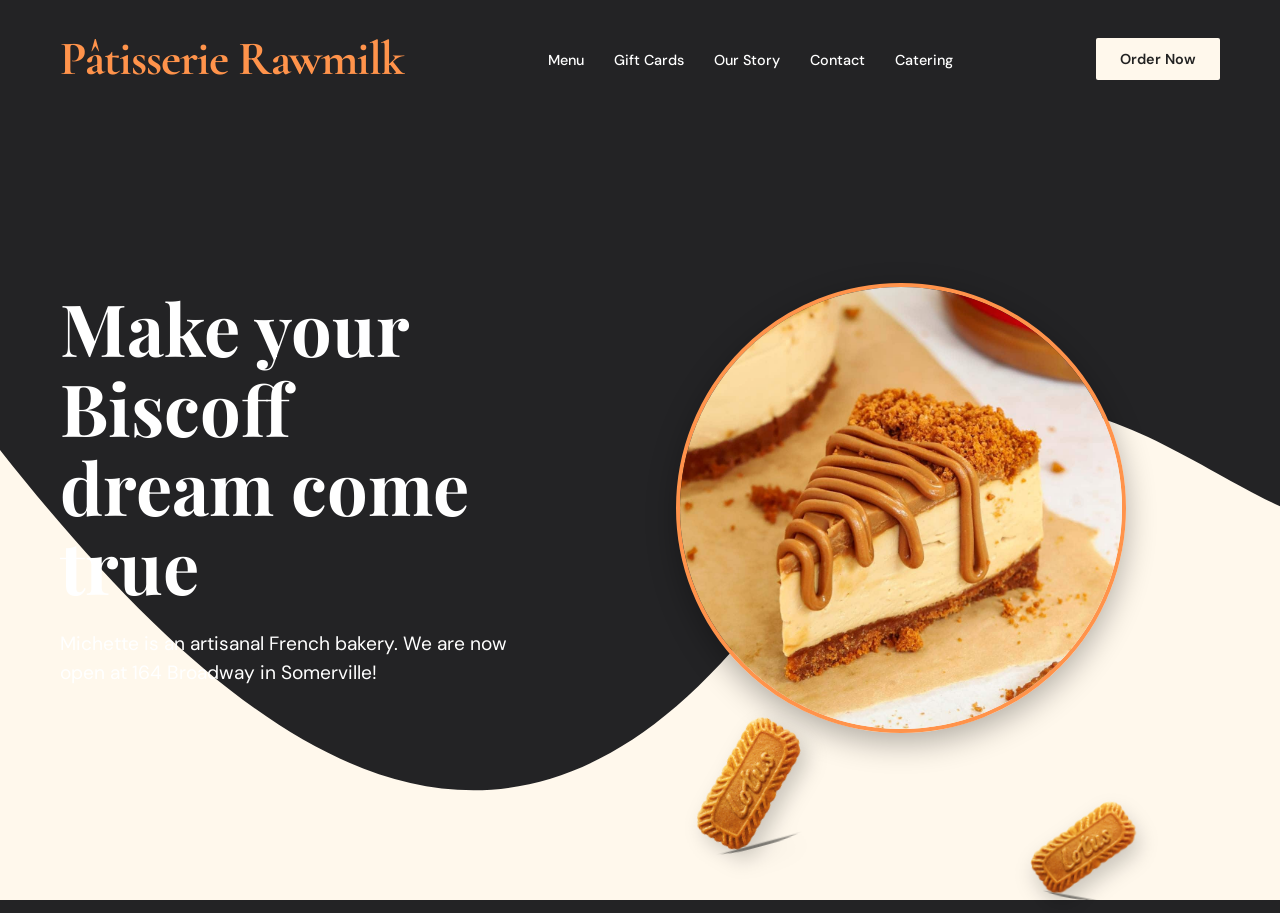
==== index.html @ e48627ea "initial commit" ====
<!DOCTYPE html>
<html lang="de">
<head>
    <meta charset="UTF-8">
    <meta name="viewport" content="width=device-width, initial-scale=1.0">
    <title>Michette Artisanal Bakery</title>
    <link rel="stylesheet" href="style.css">
    <!-- Google Fonts einbinden -->
    <link rel="preconnect" href="https://fonts.googleapis.com">
    <link rel="preconnect" href="https://fonts.gstatic.com" crossorigin>
    <link href="https://fonts.googleapis.com/css2?family=Cormorant+Garamond:wght@600;700&family=DM+Sans:wght@400;500&family=Playfair+Display:wght@700&display=swap" rel="stylesheet">
</head>
<body>

    <!-- Hintergrund-Welle (SVG) -->
    <div class="background-curve">
        <svg viewBox="0 0 1440 800" xmlns="http://www.w3.org/2000/svg" preserveAspectRatio="none">
            <path d="M0,800 L0,400 C300,700 600,850 900,500 C1100,250 1300,400 1440,450 L1440,800 Z" fill="#FFF8EC"/>
        </svg>
    </div>

    <!-- Navigation -->
    <header>
        <div class="logo">Pâtisserie Rawmilk</div>
        <nav>
            <ul>
                <li><a href="#">Menu</a></li>
                <li><a href="#">Gift Cards</a></li>
                <li><a href="#">Our Story</a></li>
                <li><a href="#">Contact</a></li>
                <li><a href="#">Catering</a></li>
            </ul>
        </nav>
        <a href="#" class="btn-nav">Order Now</a>
    </header>

    <!-- Hero Section -->
    <main class="hero">
        
        <!-- Linker Inhalt (Text) -->
        <div class="hero-content">
            <h1>Make your Biscoff <br>dream come true</h1>
            <p>Michette is an artisanal French bakery. We are now open at 164 Broadway in Somerville!</p>
        </div>

        <!-- Rechter Inhalt (Bilder) -->
        <div class="hero-visuals">

            <!-- Der Hauptkreis mit dem Kuchen -->
            <div class="circle-container">
                <img src="bild1.jpeg" alt="Cheesecake" class="main-cake">
            </div>

            <!-- Schwebende Croissants (Platzhalter) -->
            <!-- Hinweis: Hier solltest du transparente PNGs verwenden -->
            <img src="bild2.png" class="croissant croissant-left" alt="Croissant">
            <img src="bild2.png" class="croissant croissant-right" alt="Croissant">
        </div>

    </main>

</body>
</html>
---- style.css ----
/* --- Globale Einstellungen --- */
:root {
    --bg-dark: #232325;     /* Der dunkle Hintergrund */
    --bg-light: #FFF8EC;    /* Der beige Hintergrund unten */
    --accent: #ff934b;      /* Das Orange für Logo und Linien */
    --text-white: #ffffff;
    --text-dark: #222222;
}

* {
    margin: 0;
    padding: 0;
    box-sizing: border-box;
}

body {
    font-family: 'DM Sans', sans-serif; /* Für Nav und Fließtext */
    background-color: var(--bg-dark);
    color: var(--text-white);
    overflow-x: hidden; /* Verhindert horizontales Scrollen */
    height: 100vh;
    position: relative;
}

/* --- Hintergrund Welle --- */
.background-curve {
    position: absolute;
    bottom: 0;
    left: 0;
    width: 100%;
    height: 100%;
    z-index: -1;
    pointer-events: none;
}

.background-curve svg {
    width: 100%;
    height: 100%;
    /* Das SVG füllt den Screen, der Pfad definiert die beige Fläche unten */
}

/* --- Header & Navigation --- */
header {
    display: flex;
    justify-content: space-between;
    align-items: center;
    padding: 30px 60px;
    width: 100%;
    position: relative;
    z-index: 10;
}

.logo {
    font-family: 'Cormorant Garamond', serif; /* Die "ähnliche" Schrift */
    font-weight: 700;
    font-size: 3rem;
    color: var(--accent);
    letter-spacing: -1px;
}

nav ul {
    display: flex;
    list-style: none;
    gap: 30px;
}

nav a {
    text-decoration: none;
    color: var(--text-white);
    font-size: 0.9rem;
    font-weight: 500;
    text-transform: capitalize;
}

.btn-nav {
    background-color: var(--bg-light);
    color: var(--text-dark);
    padding: 12px 24px;
    text-decoration: none;
    font-weight: 600;
    border-radius: 2px;
    font-size: 0.9rem;
    transition: transform 0.2s;
}

.btn-nav:hover {
    transform: scale(1.05);
}

/* --- Hero Section --- */
.hero {
    display: flex;
    justify-content: space-between;
    align-items: center;
    padding: 0 60px;
    height: calc(100vh - 120px); /* Höhe minus Header */
    position: relative;
}

/* Linker Textbereich */
.hero-content {
    width: 45%;
    z-index: 5;
}

.hero-content h1 {
    font-family: 'Playfair Display', serif; /* Kontrastreiche Serif für Headline */
    font-size: 4.5rem;
    line-height: 1.1;
    margin-bottom: 25px;
}

.hero-content p {
    font-size: 1.2rem;
    line-height: 1.5;
    margin-bottom: 40px;
    max-width: 450px;
    font-weight: 400;
}

.btn-hero {
    display: inline-block;
    padding: 15px 30px;

    color: black;
    text-decoration: none;
    font-size: 0.85rem;
    letter-spacing: 1px;
    text-transform: uppercase;
    transition: background 0.3s;
}

.btn-hero:hover {
    background-color: var(--accent);
    color: var(--text-dark);
}

/* Rechter Bildbereich */
.hero-visuals {
    width: 55%;
    height: 100%;
    position: relative;
    display: flex;
    justify-content: center;
    align-items: center;
}

/* Der große Kreis mit Kuchen */
.circle-container {
    width: 450px;
    height: 450px;
    border-radius: 50%;
    overflow: hidden;
    border: 4px solid var(--accent); /* Der orange Rand */
    position: relative;
    z-index: 2;
    /* Schatten für Tiefe */
    box-shadow: 0 10px 30px rgba(0,0,0,0.3);
}

.main-cake {
    width: 100%;
    height: 100%;
    object-fit: cover;
}

/* Deko-Elemente (Blumen oben rechts) */
.flower-bg {
    position: absolute;
    top: -50px;
    right: -50px;
    width: 300px;
    opacity: 0.6;
    filter: blur(2px);
    z-index: 0;
    /* In echtem Projekt: mix-blend-mode nutzen oder PNG */
    mask-image: linear-gradient(to bottom, black, transparent); 
}

/* Schwebende Croissants */
/* HINWEIS: Hier brauchst du PNGs mit transparentem Hintergrund */
.croissant {
    position: absolute;
    width: 220px;
    z-index: 3;
    filter: drop-shadow(5px 10px 10px rgba(0,0,0,0.2));
}

.croissant-left {
    bottom: 50px;
    left: 50px;
    transform: rotate(-15deg);
    /* Um das Bild rund zu machen falls kein PNG vorhanden: */
    border-radius: 40% 60% 50% 50%; 
}

.croissant-right {
    bottom: 0px;
    right: 50px;
    transform: rotate(10deg);
    width: 180px;
    /* Um das Bild rund zu machen falls kein PNG vorhanden: */
    border-radius: 50%; 
}

/* Responsive Anpassung (Optional für Mobile) */
@media (max-width: 1024px) {
    .hero {
        flex-direction: column;
        justify-content: center;
        text-align: center;
    }
    
    .hero-content {
        width: 100%;
        margin-bottom: 50px;
    }

    .hero-content p {
        margin: 0 auto 30px auto;
    }

    .background-curve svg {
        transform: scaleY(0.5);
        transform-origin: bottom;
    }
}
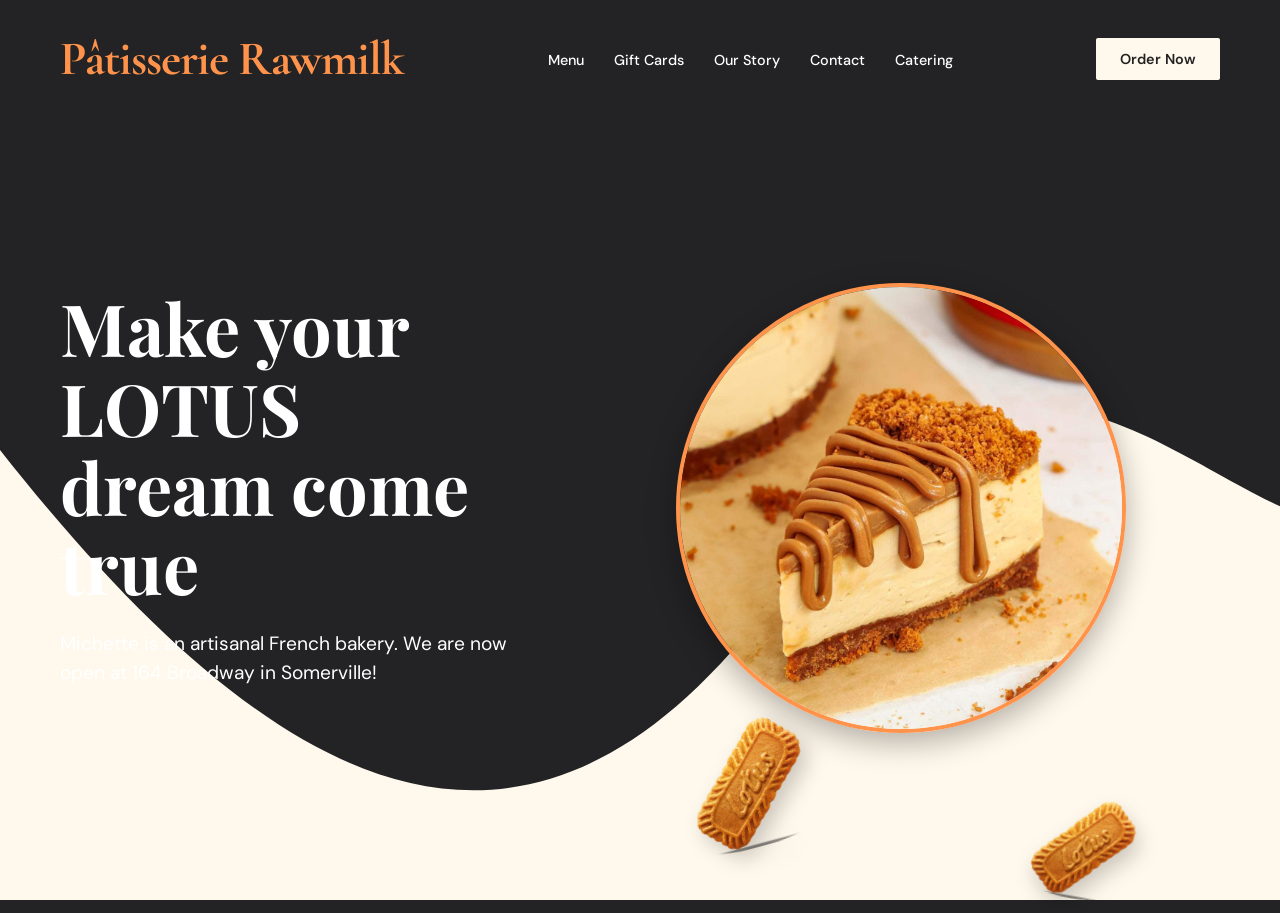
==== commit b8d1ceca: "test clean2" ====
--- a/index.html
+++ b/index.html
@@ -39,7 +39,7 @@
         
         <!-- Linker Inhalt (Text) -->
         <div class="hero-content">
-            <h1>Make your Biscoff <br>dream come true</h1>
+            <h1>Make your LOTUS <br>dream come true</h1>
             <p>Michette is an artisanal French bakery. We are now open at 164 Broadway in Somerville!</p>
         </div>
 
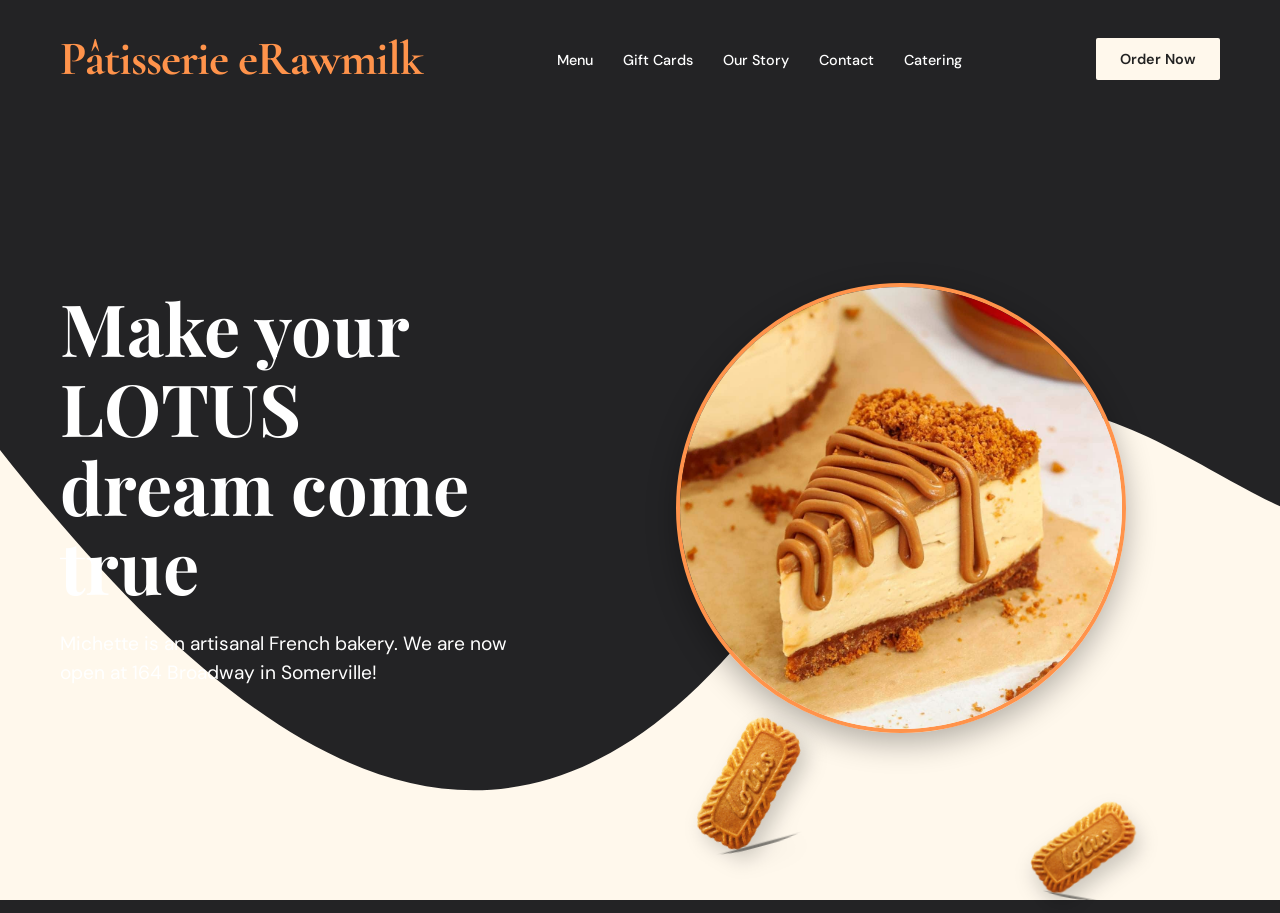
==== commit 3abbb88f: "test" ====
--- a/index.html
+++ b/index.html
@@ -21,7 +21,7 @@
 
     <!-- Navigation -->
     <header>
-        <div class="logo">Pâtisserie Rawmilk</div>
+        <div class="logo">Pâtisserie eRawmilk</div>
         <nav>
             <ul>
                 <li><a href="#">Menu</a></li>
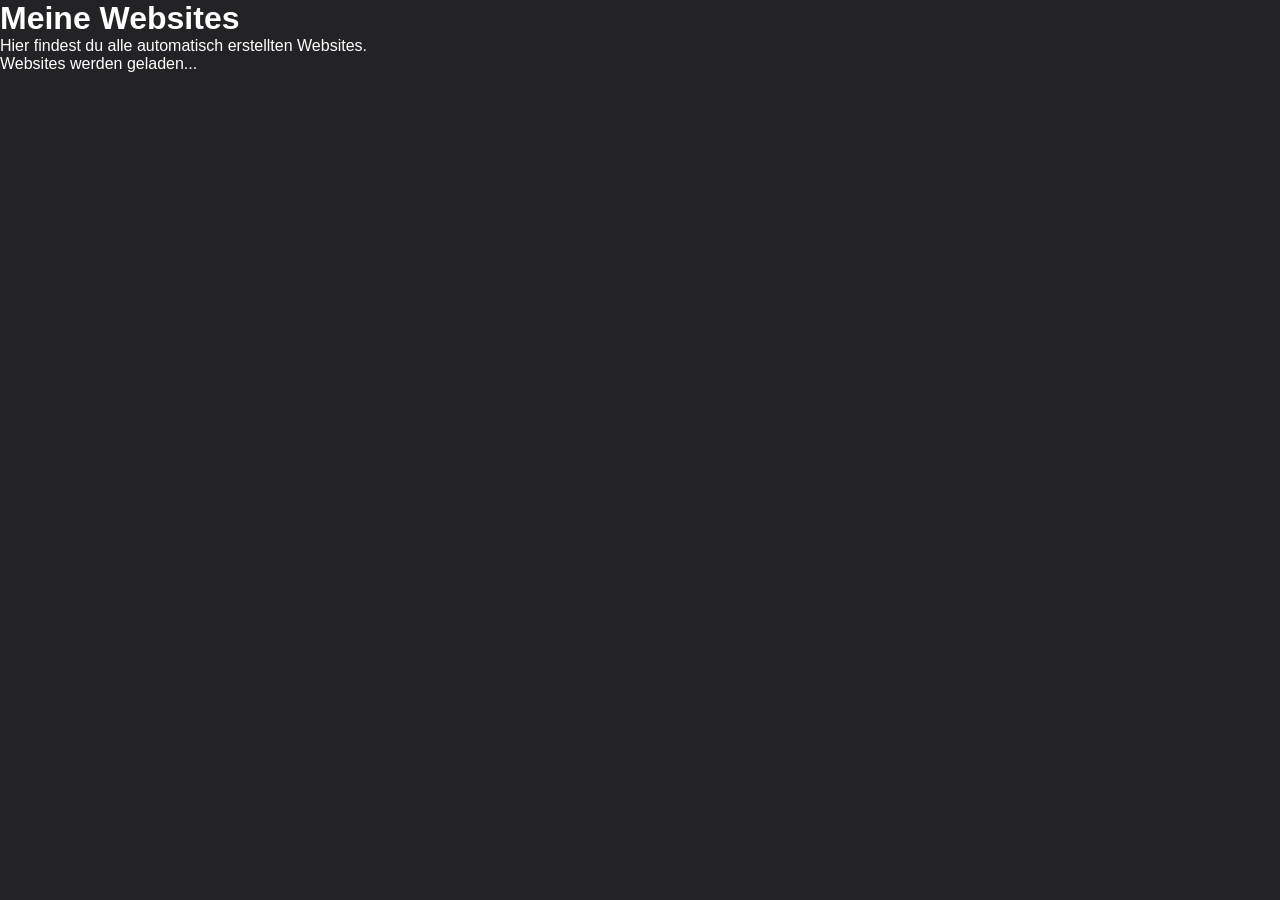
==== commit 211e3906: "Revise index.html for new website layout Updated the HTML structure and content for the website." ====
--- a/index.html
+++ b/index.html
@@ -1,63 +1,21 @@
 <!DOCTYPE html>
 <html lang="de">
 <head>
-    <meta charset="UTF-8">
-    <meta name="viewport" content="width=device-width, initial-scale=1.0">
-    <title>Michette Artisanal Bakery</title>
-    <link rel="stylesheet" href="style.css">
-    <!-- Google Fonts einbinden -->
-    <link rel="preconnect" href="https://fonts.googleapis.com">
-    <link rel="preconnect" href="https://fonts.gstatic.com" crossorigin>
-    <link href="https://fonts.googleapis.com/css2?family=Cormorant+Garamond:wght@600;700&family=DM+Sans:wght@400;500&family=Playfair+Display:wght@700&display=swap" rel="stylesheet">
+  <meta charset="UTF-8">
+  <meta name="viewport" content="width=device-width, initial-scale=1.0">
+  <title>Meine Websites</title>
+  <link rel="stylesheet" href="style.css">
 </head>
 <body>
+  <main>
+    <h1>Meine Websites</h1>
+    <p class="intro">Hier findest du alle automatisch erstellten Websites.</p>
 
-    <!-- Hintergrund-Welle (SVG) -->
-    <div class="background-curve">
-        <svg viewBox="0 0 1440 800" xmlns="http://www.w3.org/2000/svg" preserveAspectRatio="none">
-            <path d="M0,800 L0,400 C300,700 600,850 900,500 C1100,250 1300,400 1440,450 L1440,800 Z" fill="#FFF8EC"/>
-        </svg>
+    <div id="sites">
+      <p>Websites werden geladen...</p>
     </div>
+  </main>
 
-    <!-- Navigation -->
-    <header>
-        <div class="logo">Pâtisserie eRawmilk</div>
-        <nav>
-            <ul>
-                <li><a href="#">Menu</a></li>
-                <li><a href="#">Gift Cards</a></li>
-                <li><a href="#">Our Story</a></li>
-                <li><a href="#">Contact</a></li>
-                <li><a href="#">Catering</a></li>
-            </ul>
-        </nav>
-        <a href="#" class="btn-nav">Order Now</a>
-    </header>
-
-    <!-- Hero Section -->
-    <main class="hero">
-        
-        <!-- Linker Inhalt (Text) -->
-        <div class="hero-content">
-            <h1>Make your LOTUS <br>dream come true</h1>
-            <p>Michette is an artisanal French bakery. We are now open at 164 Broadway in Somerville!</p>
-        </div>
-
-        <!-- Rechter Inhalt (Bilder) -->
-        <div class="hero-visuals">
-
-            <!-- Der Hauptkreis mit dem Kuchen -->
-            <div class="circle-container">
-                <img src="bild1.jpeg" alt="Cheesecake" class="main-cake">
-            </div>
-
-            <!-- Schwebende Croissants (Platzhalter) -->
-            <!-- Hinweis: Hier solltest du transparente PNGs verwenden -->
-            <img src="bild2.png" class="croissant croissant-left" alt="Croissant">
-            <img src="bild2.png" class="croissant croissant-right" alt="Croissant">
-        </div>
-
-    </main>
-
+  <script src="app.js"></script>
 </body>
-</html>+</html>
